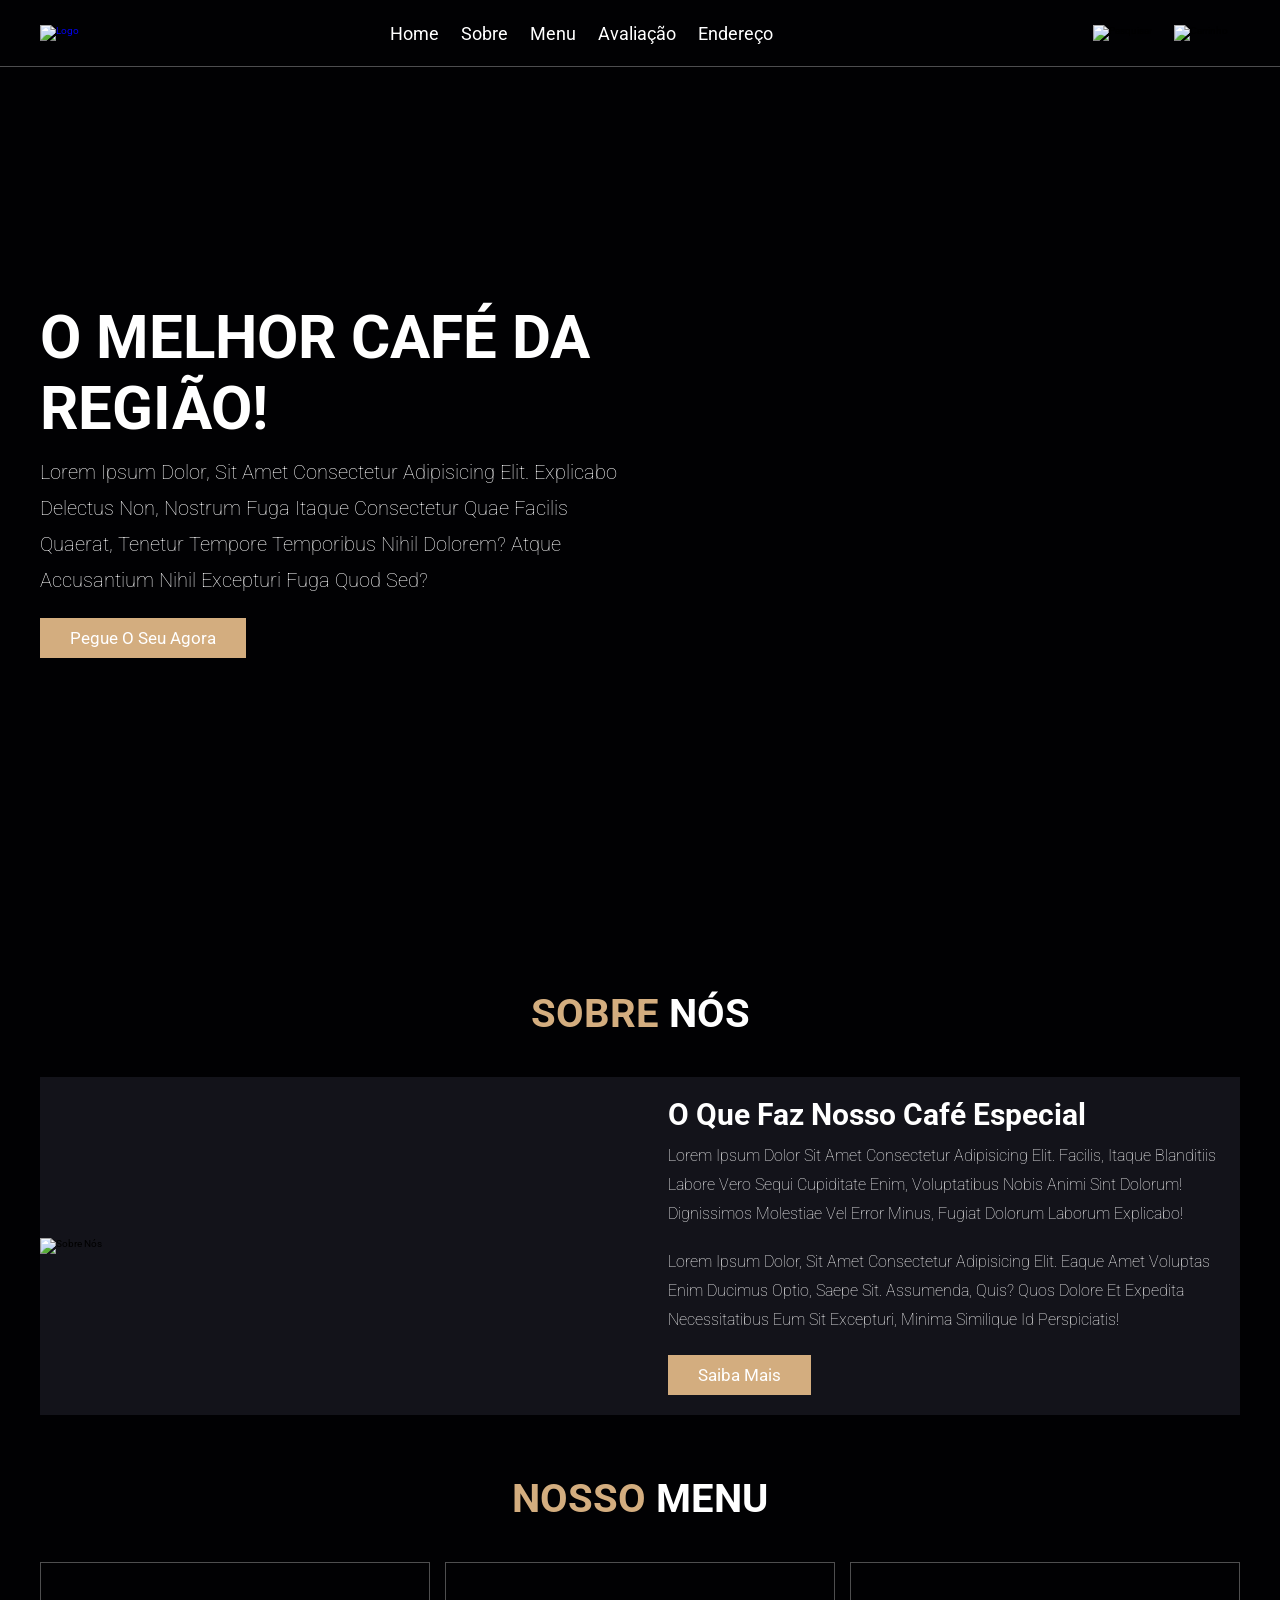
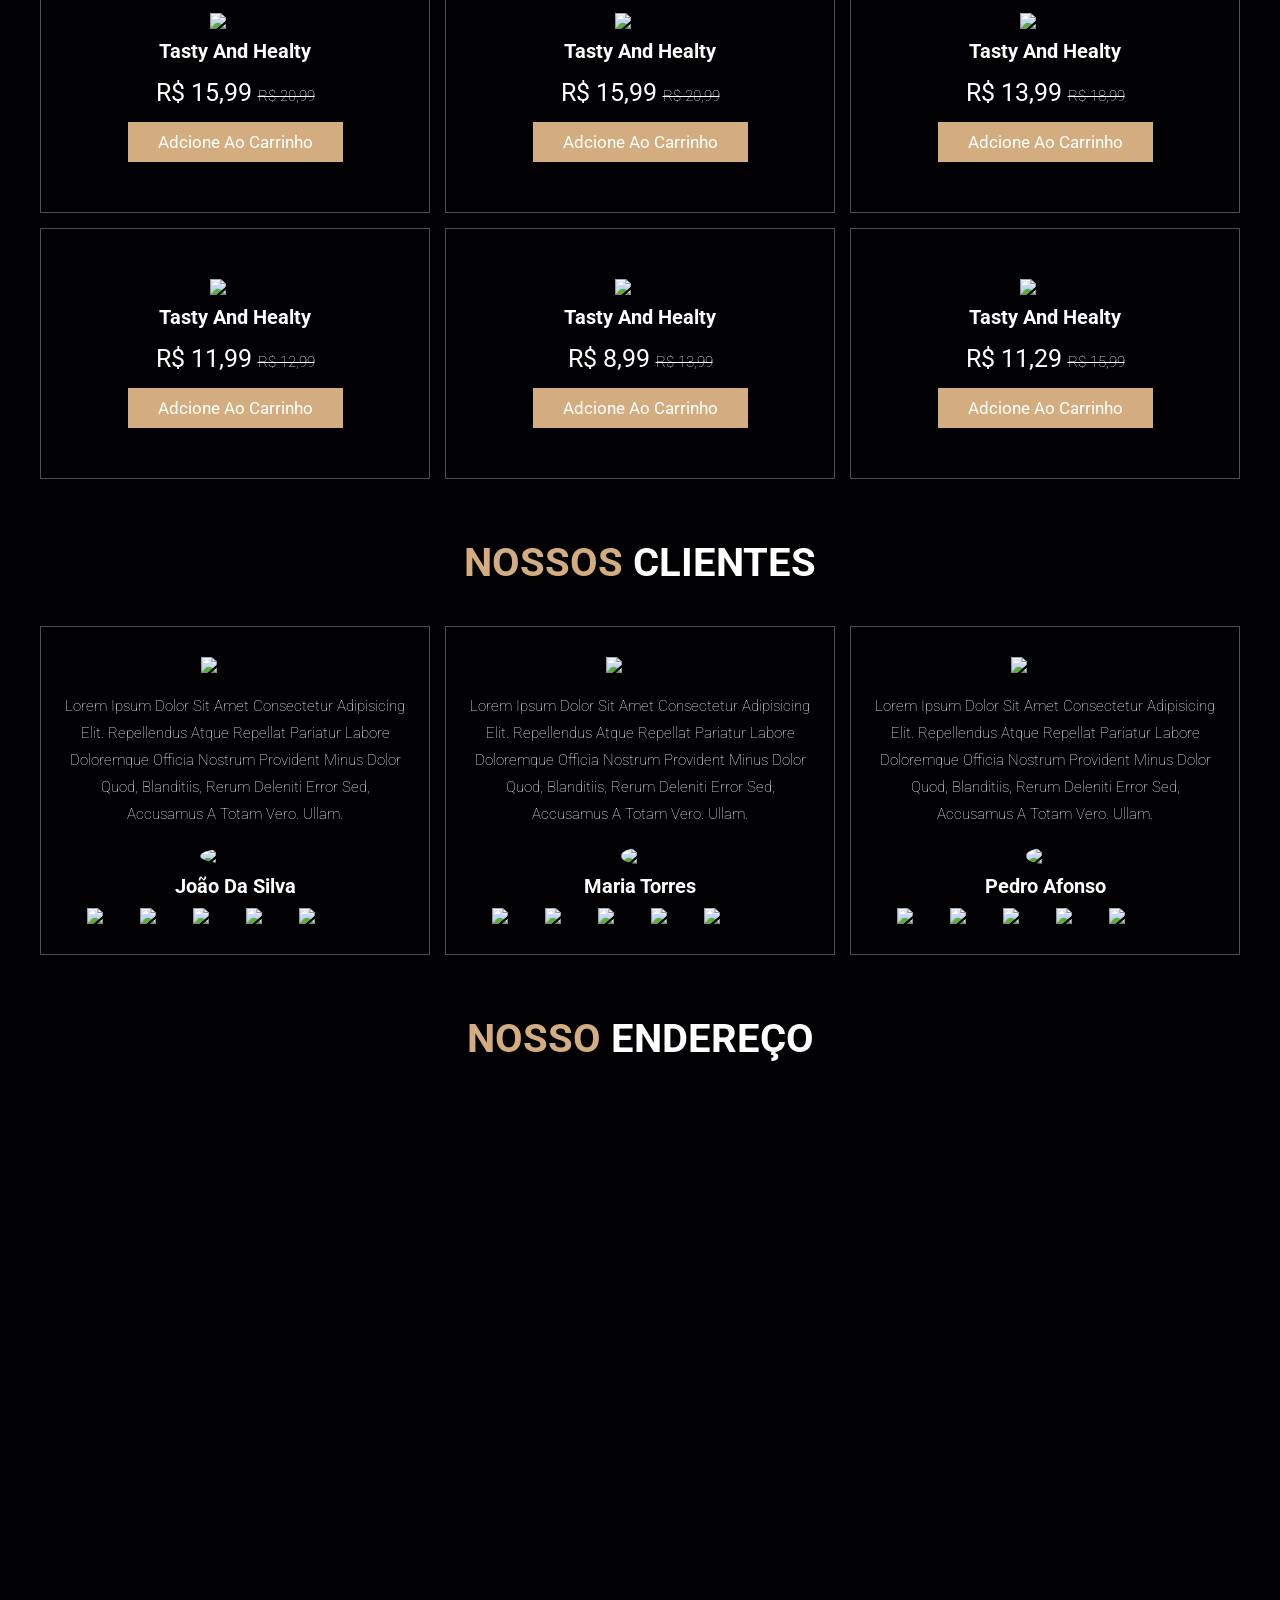
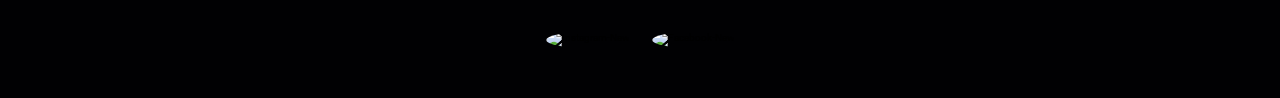
==== Coffe-page/index.html @ 931b0661 "Enhance navbar with menu toggle and icons Updated navbar and added menu toggle button with accessibi" ====
<!DOCTYPE html>
<html lang="pt-br">

<head>
    <meta charset="UTF-8">
    <meta name="viewport" content="width=device-width, initial-scale=1.0">
    <link rel="stylesheet" href="style.css">
    <link rel="preconnect" href="https://fonts.googleapis.com">
    <link rel="preconnect" href="https://fonts.gstatic.com" crossorigin>
    <link href="https://fonts.googleapis.com/css2?family=Roboto:ital,wght@0,100..900;1,100..900&display=swap"
        rel="stylesheet">
    <title>Coffe</title>
</head>

<body>
    <header class="header">
        <section>
            <a href="#" class="logo">
                <img src="https://i.ibb.co/yp84LgK/logo.png" alt="logo" border="0">
            </a>


           <nav class="navbar" id="navbar">
                <a href="#Home">Home</a>
                <a href="#about">Sobre</a>
                <a href="#menu">Menu</a>
                <a href="#review">Avaliação</a>
                <a href="#address">Endereço</a>
            </nav>

    <div class="icons">
            <img width="30" height="30"
        src="https://img.icons8.com/ios-filled/50/ffffff/search--v1.png"
        alt="Pesquisar">

            <img width="30" height="30"
        src="https://img.icons8.com/ios-glyphs/30/ffffff/shopping-cart--v1.png"
        alt="Carrinho">

        <button class="menu-toggle" id="menu-toggle"
        aria-label="Abrir menu"
        aria-expanded="false"
        aria-controls="navbar">
            <span></span>
            <span></span>
            <span></span>
        </button>
    </div>
        </section>
    </header>

    <div class="home-container">
        <section id="#home">
            <div class="content">
                <h3>O MELHOR CAFÉ DA REGIÃO!</h3>
                <P>Lorem ipsum dolor, sit amet consectetur adipisicing elit. Explicabo delectus non, nostrum fuga itaque
                    consectetur quae facilis quaerat, tenetur tempore temporibus nihil dolorem? Atque accusantium nihil
                    excepturi fuga quod sed?</P>
                <a href="#" class="btn">Pegue o seu Agora</a>
            </div>
        </section>
    </div>

    <section class="about" id="about">
        <h2 class="title">Sobre <span>Nós</span></h2>
        <div class="row">
            <div class="container-image">
                <img src="https://i.ibb.co/GRpcL8v/about-img.jpg" alt="Sobre Nós">
            </div>
            <div class="content">
                <h3>O Que Faz Nosso Café Especial</h3>
                <p>Lorem ipsum dolor sit amet consectetur adipisicing elit. Facilis, itaque blanditiis labore vero sequi
                    cupiditate enim, voluptatibus nobis animi sint dolorum! Dignissimos molestiae vel error minus,
                    fugiat dolorum laborum explicabo!</p>
                <p>Lorem ipsum dolor, sit amet consectetur adipisicing elit. Eaque amet voluptas enim ducimus optio,
                    saepe sit. Assumenda, quis? Quos dolore et expedita necessitatibus eum sit excepturi, minima
                    similique id perspiciatis!</p>
                <a href="#" class="btn">Saiba Mais</a>
            </div>
        </div>
    </section>

    <section class="menu" id="menu">
        <h2 class="title">Nosso <span>Menu</span></h2>

        <div class="box-container">
            <div class="box">
                <img src="https://i.ibb.co/XkGk0YY/menu-1.png" alt="menu-1">
                <h3>Tasty and Healty</h3>
                <div class="price"> R$ 15,99 <span> R$ 20,99</span></div>
                <a href="#" class="btn">Adcione ao carrinho</a>
            </div>
            <div class="box">
                <img src="https://i.ibb.co/4PvZRWh/menu-2.png" alt="menu-2">
                <h3>Tasty and Healty</h3>
                <div class="price"> R$ 15,99 <span> R$ 20,99</span></div>
                <a href="#" class="btn">Adcione ao carrinho</a>
            </div>
            <div class="box">
                <img src="https://i.ibb.co/T1KGT8s/menu-3.png" alt="menu-3">
                <h3>Tasty and Healty</h3>
                <div class="price"> R$ 13,99 <span> R$ 18,99</span></div>
                <a href="#" class="btn">Adcione ao carrinho</a>
            </div>
            <div class="box">
                <img src="https://i.ibb.co/bP461r8/menu-4.png" alt="menu-4">
                <h3>Tasty and Healty</h3>
                <div class="price"> R$ 11,99 <span> R$ 12,99</span></div>
                <a href="#" class="btn">Adcione ao carrinho</a>
            </div>
            <div class="box">
                <img src="https://i.ibb.co/6NxVCdw/menu-5.png" alt="menu-5">
                <h3>Tasty and Healty</h3>
                <div class="price"> R$ 8,99 <span> R$ 13,99</span></div>
                <a href="#" class="btn">Adcione ao carrinho</a>
            </div>
            <div class="box">
                <img src="https://i.ibb.co/tb0H4tV/menu-6.png" alt="menu-6">
                <h3>Tasty and Healty</h3>
                <div class="price"> R$ 11,29 <span> R$ 15,99</span></div>
                <a href="#" class="btn">Adcione ao carrinho</a>
            </div>
        </div>
    </section>

    <section class="review" id="review">
        <h2 class="title">Nossos <span>Clientes</span></h2>

        <div class="box-container">
            <div class="box">
                <img src="https://i.ibb.co/8dT8L8V/quote-img.png" alt="Comentário">
                <p>Lorem ipsum dolor sit amet consectetur adipisicing elit. Repellendus atque repellat pariatur labore
                    doloremque officia nostrum provident minus dolor quod, blanditiis, rerum deleniti error sed,
                    accusamus a totam vero. Ullam.</p>
                <img src="https://i.ibb.co/c23H6vN/pic-1.png" alt="foto-cliente" class="user">
                <h3>João Da Silva</h3>
                <div class="stars">
                    <img width="30" height="30" src="https://img.icons8.com/ios-filled/30/ffffff/star--v1.png"
                        alt="star--v1" />
                    <img width="30" height="30" src="https://img.icons8.com/ios-filled/30/ffffff/star--v1.png"
                        alt="star--v1" />
                    <img width="30" height="30" src="https://img.icons8.com/ios-filled/30/ffffff/star--v1.png"
                        alt="star--v1" />
                    <img width="30" height="30" src="https://img.icons8.com/ios-filled/30/ffffff/star--v1.png"
                        alt="star--v1" />
                    <img width="30" height="30"
                        src="https://img.icons8.com/forma-light-filled/30/ffffff/star-half-empty.png"
                        alt="star-half-empty" />
                </div>
            </div>
             <div class="box">
                <img src="https://i.ibb.co/8dT8L8V/quote-img.png" alt="Comentário">
                <p>Lorem ipsum dolor sit amet consectetur adipisicing elit. Repellendus atque repellat pariatur labore
                    doloremque officia nostrum provident minus dolor quod, blanditiis, rerum deleniti error sed,
                    accusamus a totam vero. Ullam.</p>
                <img src="https://i.ibb.co/4JLPK4b/pic-2.png" alt="pic-2" class="user">
                <h3>Maria Torres</h3>
                <div class="stars">
                    <img width="30" height="30" src="https://img.icons8.com/ios-filled/30/ffffff/star--v1.png"
                        alt="star--v1" />
                    <img width="30" height="30" src="https://img.icons8.com/ios-filled/30/ffffff/star--v1.png"
                        alt="star--v1" />
                    <img width="30" height="30" src="https://img.icons8.com/ios-filled/30/ffffff/star--v1.png"
                        alt="star--v1" />
                    <img width="30" height="30" src="https://img.icons8.com/ios-filled/30/ffffff/star--v1.png"
                        alt="star--v1" />
                    <img width="30" height="30"
                        src="https://img.icons8.com/forma-light-filled/30/ffffff/star-half-empty.png"
                        alt="star-half-empty" />
                </div>
            </div>
             <div class="box">
                <img src="https://i.ibb.co/8dT8L8V/quote-img.png" alt="Comentário">
                <p>Lorem ipsum dolor sit amet consectetur adipisicing elit. Repellendus atque repellat pariatur labore
                    doloremque officia nostrum provident minus dolor quod, blanditiis, rerum deleniti error sed,
                    accusamus a totam vero. Ullam.</p>
                <img src="https://i.ibb.co/3s9j3Y7/pic-3.png" alt="pic-3" class="user">
                <h3>Pedro Afonso</h3>
                <div class="stars">
                    <img width="30" height="30" src="https://img.icons8.com/ios-filled/30/ffffff/star--v1.png"
                        alt="star--v1" />
                    <img width="30" height="30" src="https://img.icons8.com/ios-filled/30/ffffff/star--v1.png"
                        alt="star--v1" />
                    <img width="30" height="30" src="https://img.icons8.com/ios-filled/30/ffffff/star--v1.png"
                        alt="star--v1" />
                    <img width="30" height="30" src="https://img.icons8.com/ios-filled/30/ffffff/star--v1.png"
                        alt="star--v1" />
                    <img width="30" height="30"
                        src="https://img.icons8.com/forma-light-filled/30/ffffff/star-half-empty.png"
                        alt="star-half-empty" />
                </div>
            </div>
        </div>
    </section>

    <section class="address" id="address">
        <h2 class="title">Nosso <span>Endereço</span></h2>
        <iframe src="https://www.google.com/maps/embed?pb=!1m18!1m12!1m3!1d3655.453807384483!2d-46.70395880321048!3d-23.62391379999998!2m3!1f0!2f0!3f0!3m2!1i1024!2i768!4f13.1!3m3!1m2!1s0x94ce517fa7ac954f%3A0x242e32d23f34db2e!2sWe%20Coffee%20MorumbiShopping!5e0!3m2!1spt-BR!2sbr!4v1794450811661!5m2!1spt-BR!2sbr" width="600" height="450" style="border:0;" allowfullscreen="" loading="lazy" referrerpolicy="strict-origin-when-cross-origin"></iframe>
    </section>

    <section class="footer">
        <div class="share">
            <img width="30" height="30" src="https://img.icons8.com/ios-glyphs/30/ffffff/instagram-new.png" alt="instagram-new"/>
            <img width="30" height="30" src="https://img.icons8.com/ios-glyphs/30/ffffff/facebook-new.png" alt="facebook-new"/>
        </div>
    </section>
</body>

</html>
---- Coffe-page/style.css ----
:root {
    --main-color: #d3ad7f;
    --black: #13131a;
    --bg: #010103;
    --border: 0.1rem solid rgba(255,255,255,0.3);
    font-size:10px;
}


* {
    margin: 0;
    padding: 0;
    outline: none;
    border: none;
    text-decoration: none;
    text-transform: capitalize;
    transition: .2s linear;
    font-family: "Roboto", sans-serif;
}

body {
    background-color: var(--bg);
}

section {
    padding: 3rem 2rem;
    margin: 0 auto;
    max-width: 1200px;
}

header {
    position: fixed;
    top: 0;
    left: 0;
    right: 0;
    z-index: 99;
    border-bottom:var(--border);
}

.header section {
    display: flex;
    align-items: center;
    justify-content: space-between;
    padding-top: 1.5rem;
    padding-bottom: 1.5rem;
    background-color: var(--bg);
}

.navbar a  {
    margin: 0 1rem;
    font-size: 1.8rem;
    color: white;
}

.navbar a:hover {
    color: var(--main-color);
    border-bottom: 0.1rem solid var(--main-color);
    padding-bottom: 0.5rem;
    font-size: 2rem;
}

.icons img {
    margin: 1rem;
    cursor: pointer;
}

.icons img:hover {
    width: 40px;
    height: 40px;
}

.btn {
    background: var(--main-color);
    color: white;
    padding: 1rem 3rem;
    display: inline-block;
    font-size: 1.7rem;
    cursor: pointer;
    margin-top: 1rem;
}

.btn:hover {
    letter-spacing: 0.1rem;
}

.home-container {
    background: url(https://i.ibb.co/KX8pvpC/home-img.jpg);
    background-position: center;
    background-size: cover;
}

.home-container section {
    display: flex;
    align-items: center;
    min-height: 100vh;
}

.content {
    max-width: 60rem;
}

.content h3 {
    color: white;
    font-size: 6rem;
}

.content p {
    color: white;
    font-size: 2rem;
    font-weight: 100;
    line-height: 1.8;
    padding: 1rem 0;
}

.title {
    font-size: 4rem;
    color: var(--main-color);
    text-align: center;
    text-transform: uppercase;
    margin-bottom: 4rem;
}

.title span {
    color: white;
    text-transform: uppercase;
}

.about .row {
    display: flex;
    align-items: center;
    background-color: var(--black);
    gap: 1.5rem;
}

.about .row .content {
    padding: 2rem;
}

.about .row .content h3 {
    font-size: 3rem;
    color: white;
}

.about .row .content p {
    font-size: 1.6rem;
    color: white;
    padding: 1rem 0;
    line-height: 1.8;
}

.box-container {
    display: grid;
    grid-template-columns: repeat(auto-fit, minmax(30rem, 1fr ));
    gap: 1.5rem;
}

.menu .box-container .box {
    text-align: center;
    border: var(--border);
    padding: 5rem;
    cursor: pointer;
}

.menu .box-container .box img {
    height: 10rem;
}

.menu .box-container .box h3 {
    color: white;
    font-size: 2rem;
    padding: 1rem 0;
} 

.menu .box-container .box .price {
    color: white;
    font-size: 2.5rem;
    padding: 0.5rem 0;
} 

.menu .box-container .box span {
    font-size: 1.5rem;
    text-decoration: line-through;
    font-weight: lighter;
} 

.menu .box-container .box:hover{
    background-color: white;
}

.menu .box-container .box:hover>*{
    color: var(--black);
}

.review .box-container .box{
    border: var(--border);
    text-align: center;
    padding: 3rem 2rem;
}

.review .box-container .box h3 {
    color: white;
    font-size: 2rem;
    margin: 1rem 0
}


.review .box-container .box p {
    font-size: 1.5rem;
    color: white;
    padding: 2rem 0;
    line-height: 1.8;
    font-weight: lighter;
}

.review .box-container .box .user {
    height: 7rem;
    width: 7rem;
    border-radius: 50%;
}

.address {
    display: flex;
    align-items: center;
    flex-direction: column;
}

.footer {
    text-align: center;
}

.footer .share {
    padding: 1rem 0;
}

.footer .share img {
    margin: 0.3;
    cursor: pointer;
    border-radius: 50%;
    padding: 1rem;
}

.footer .share img:hover {
    background-color: var(--main-color);
}



/* RESPONSIVIDADE - SEÇÃO SOBRE NÓS */

.about .row {
    display: flex;
    align-items: center;
    flex-wrap: wrap;
}

.about .row .container-image {
    flex: 1 1 40rem;
    min-width: 0;
}

.about .row .container-image img {
    width: 100%;
    display: block;
    object-fit: cover;
}

.about .row .content {
    flex: 1 1 40rem;
    min-width: 0;
    padding: 2rem;
    box-sizing: border-box;
}

.about .row .content h3 {
    overflow-wrap: break-word;
}

.about .row .content p {
    overflow-wrap: break-word;
}

@media (max-width: 768px) {
    .about .row {
        flex-direction: column;
        align-items: stretch;
    }

    .about .row .container-image,
    .about .row .content {
        width: 100%;
        flex: 1 1 auto;
    }

    .about .row .content {
        padding: 2rem;
    }

    .about .row .content h3 {
        font-size: 2.5rem;
    }

    .about .row .content p {
        font-size: 1.6rem;
    }

    .about .row .btn {
        display: inline-block;
        max-width: 100%;
        box-sizing: border-box;
    }
}
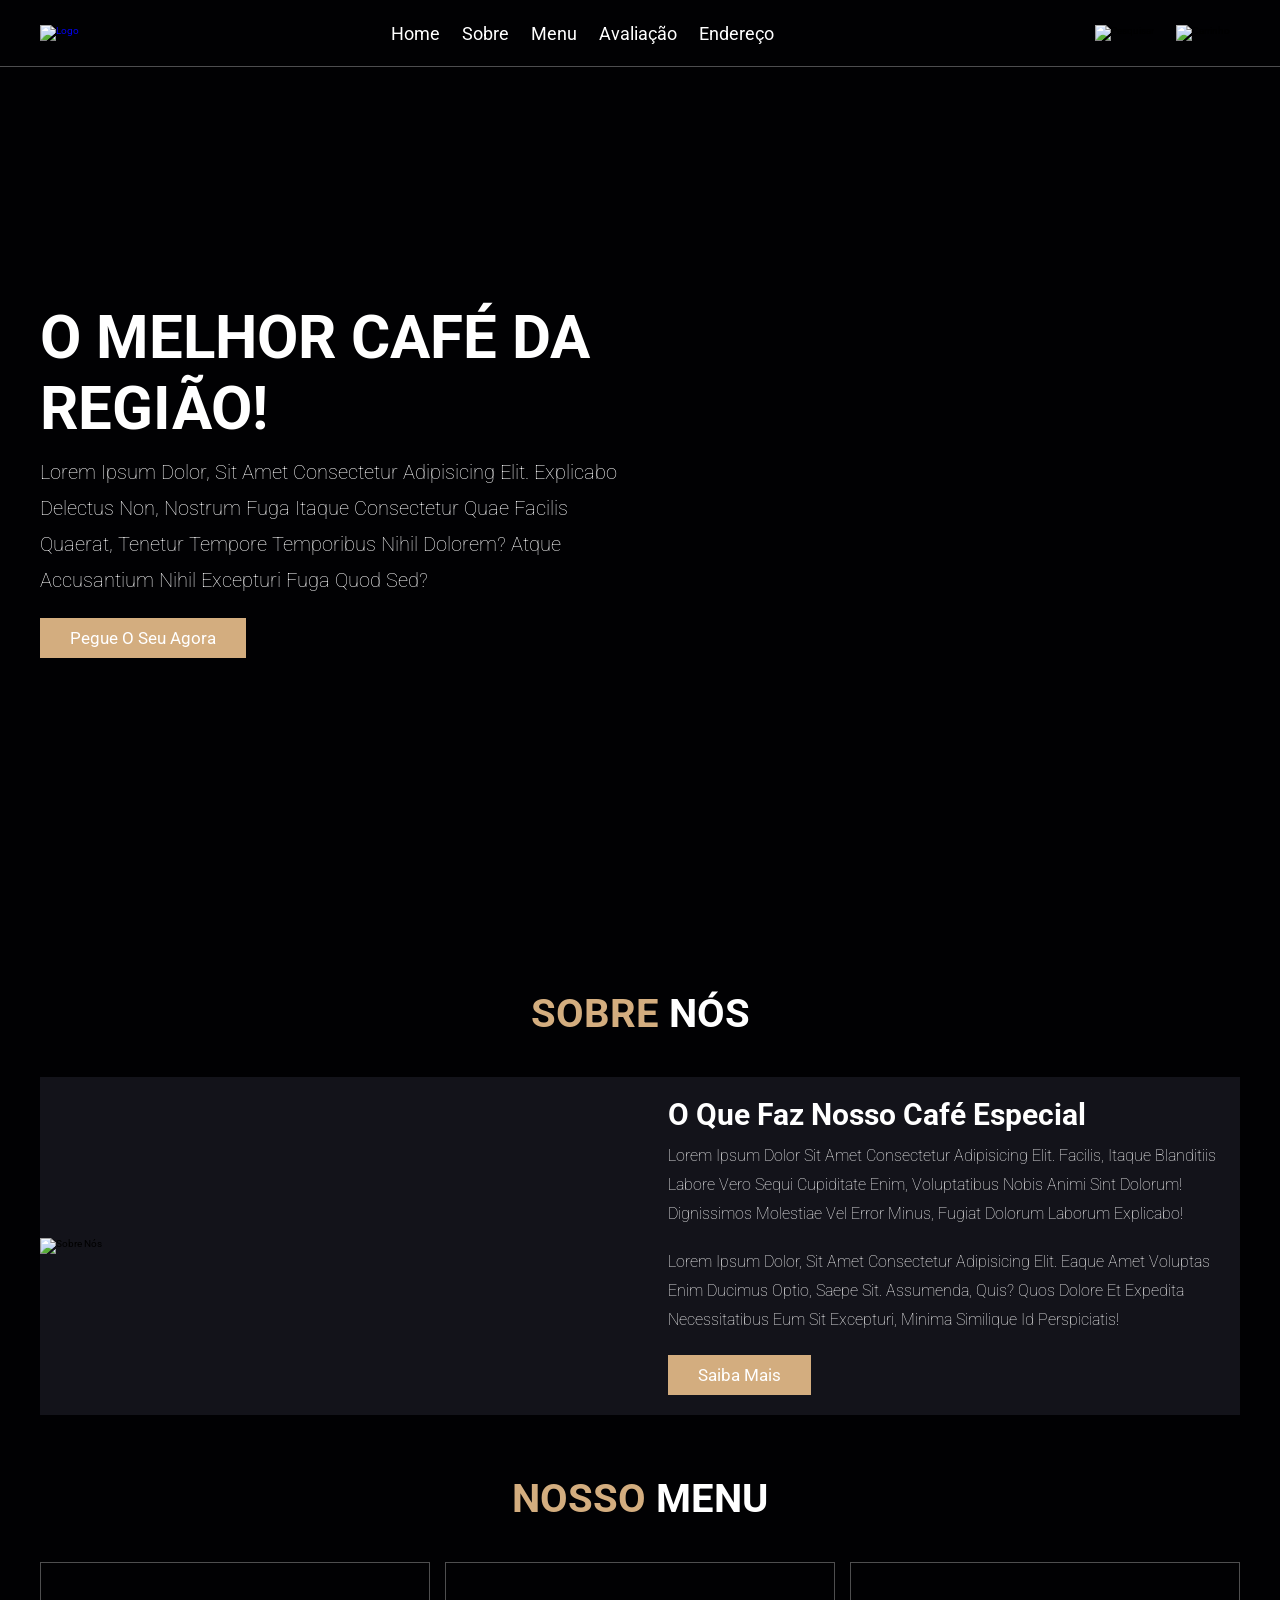
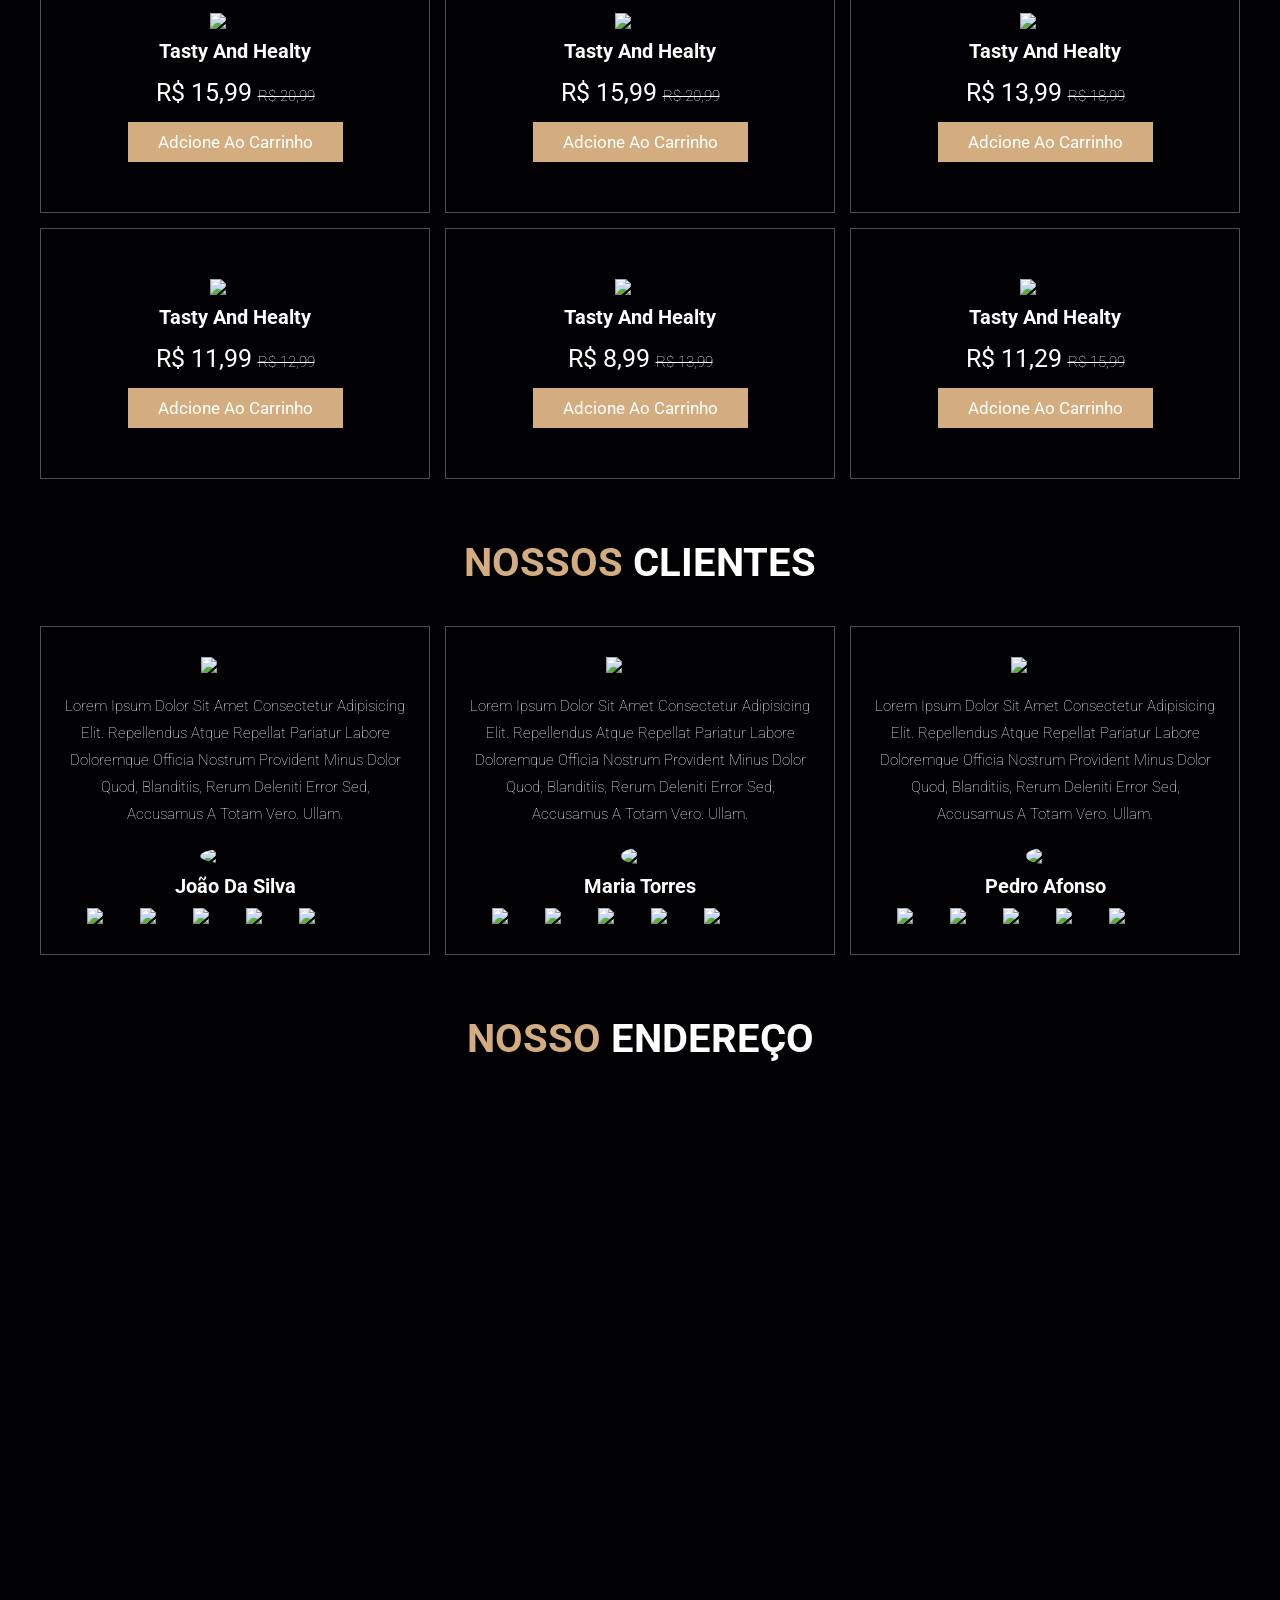
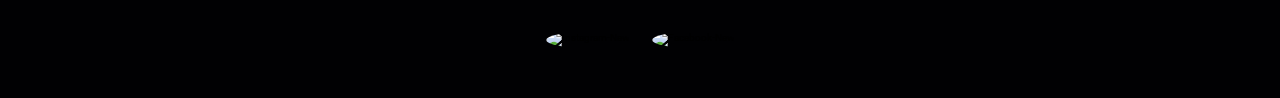
==== commit f3fe668e: "Implement menu toggle on button click Added JavaScript for menu toggle functionality." ====
--- a/Coffe-page/index.html
+++ b/Coffe-page/index.html
@@ -204,6 +204,22 @@
             <img width="30" height="30" src="https://img.icons8.com/ios-glyphs/30/ffffff/facebook-new.png" alt="facebook-new"/>
         </div>
     </section>
+    <script>
+    const botao = document.querySelector('#menu-toggle');
+    const menu = document.querySelector('.navbar');
+
+    botao.addEventListener('click', () => {
+        menu.classList.toggle('active');
+    });
+
+    document.querySelectorAll('.navbar a').forEach(link => {
+        link.addEventListener('click', () => {
+            menu.classList.remove('active');
+        });
+    });
+</script>
+
+    
 </body>
 
 </html>
--- a/Coffe-page/style.css
+++ b/Coffe-page/style.css
@@ -191,6 +191,10 @@
     color: var(--black);
 }
 
+.menu-toggle {
+    display: none;
+}
+    
 .review .box-container .box{
     border: var(--border);
     text-align: center;
@@ -308,5 +312,37 @@
         max-width: 100%;
         box-sizing: border-box;
     }
-}
-
+
+/* Somente telas pequenas */
+@media (max-width: 768px) {
+
+    .menu-toggle {
+        display: block;
+        background: none;
+        color: white;
+        font-size: 3rem;
+        cursor: pointer;
+    }
+
+    .navbar {
+        display: none;
+    }
+
+    .navbar.active {
+        display: flex;
+        flex-direction: column;
+        position: absolute;
+        top: 100%;
+        left: 0;
+        right: 0;
+        background: var(--black);
+        padding: 1rem;
+    }
+
+    .navbar a {
+        padding: 1.5rem;
+    }
+}
+
+
+
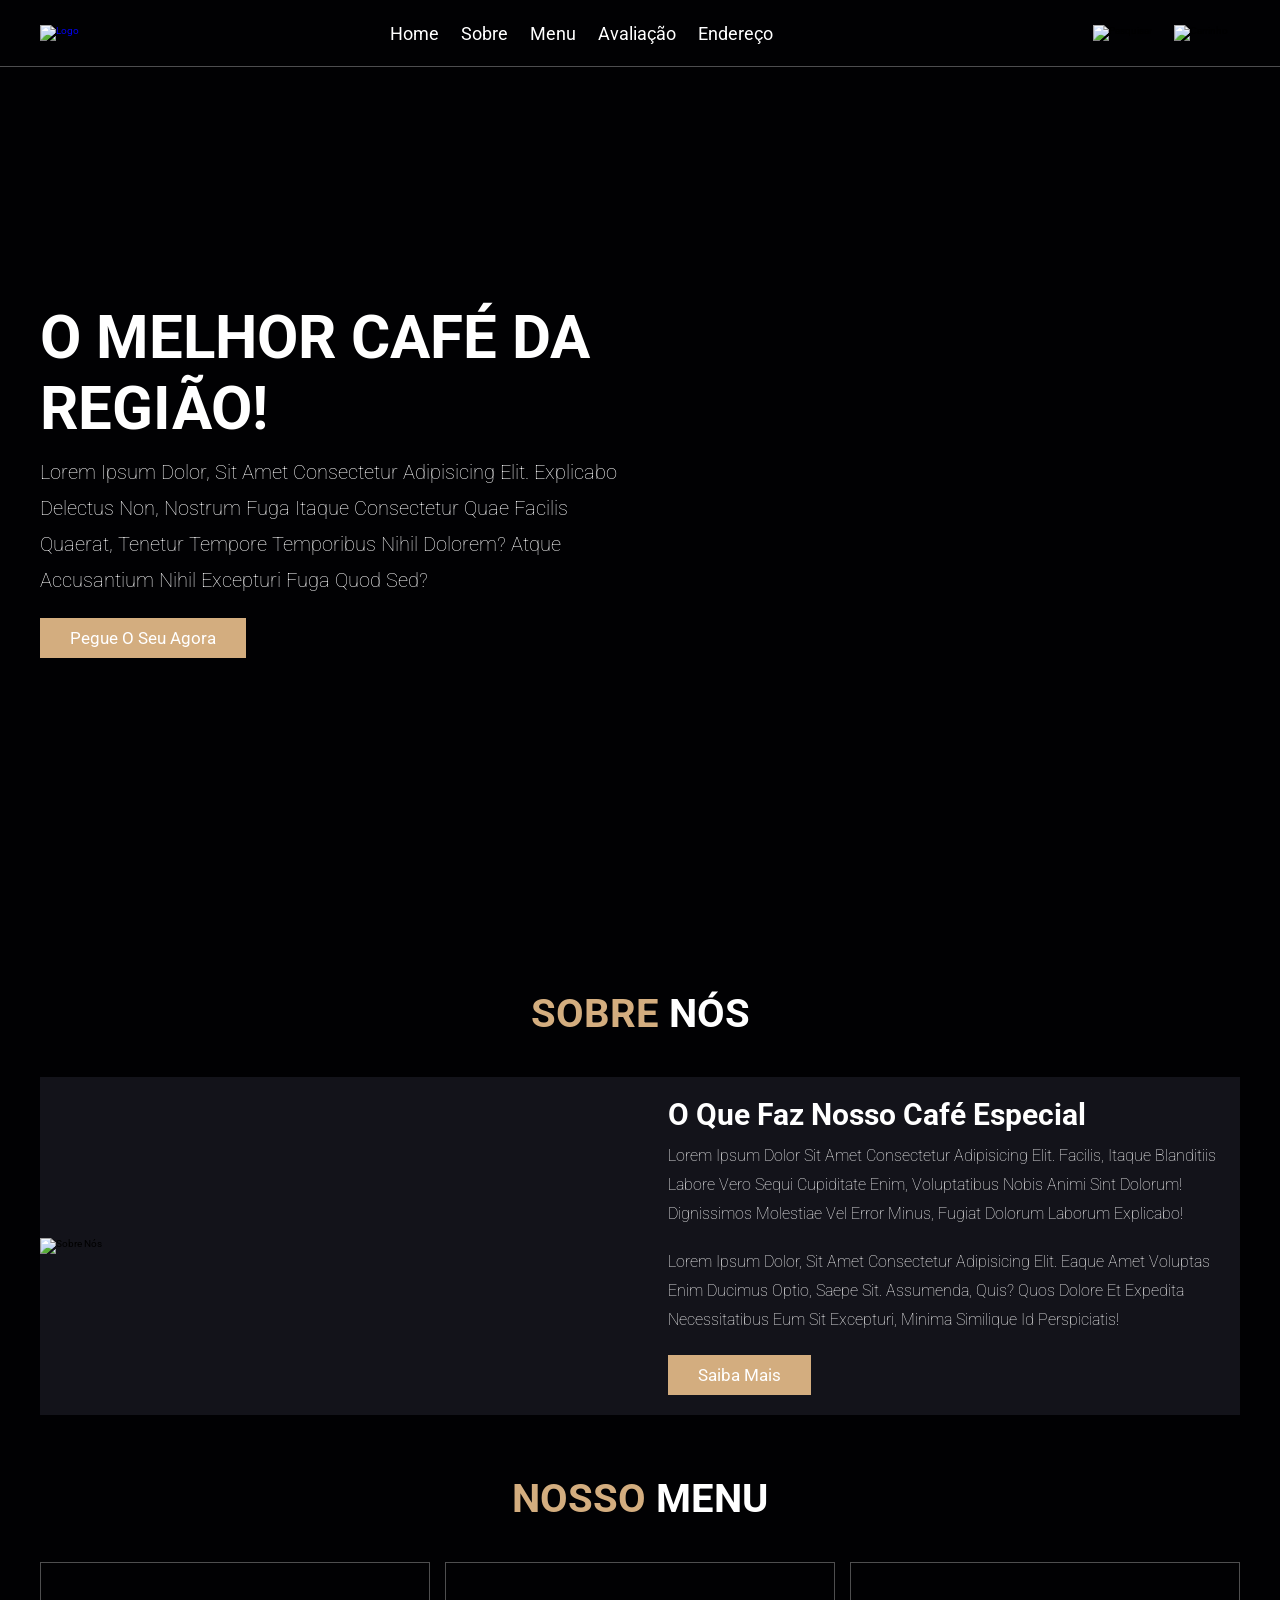
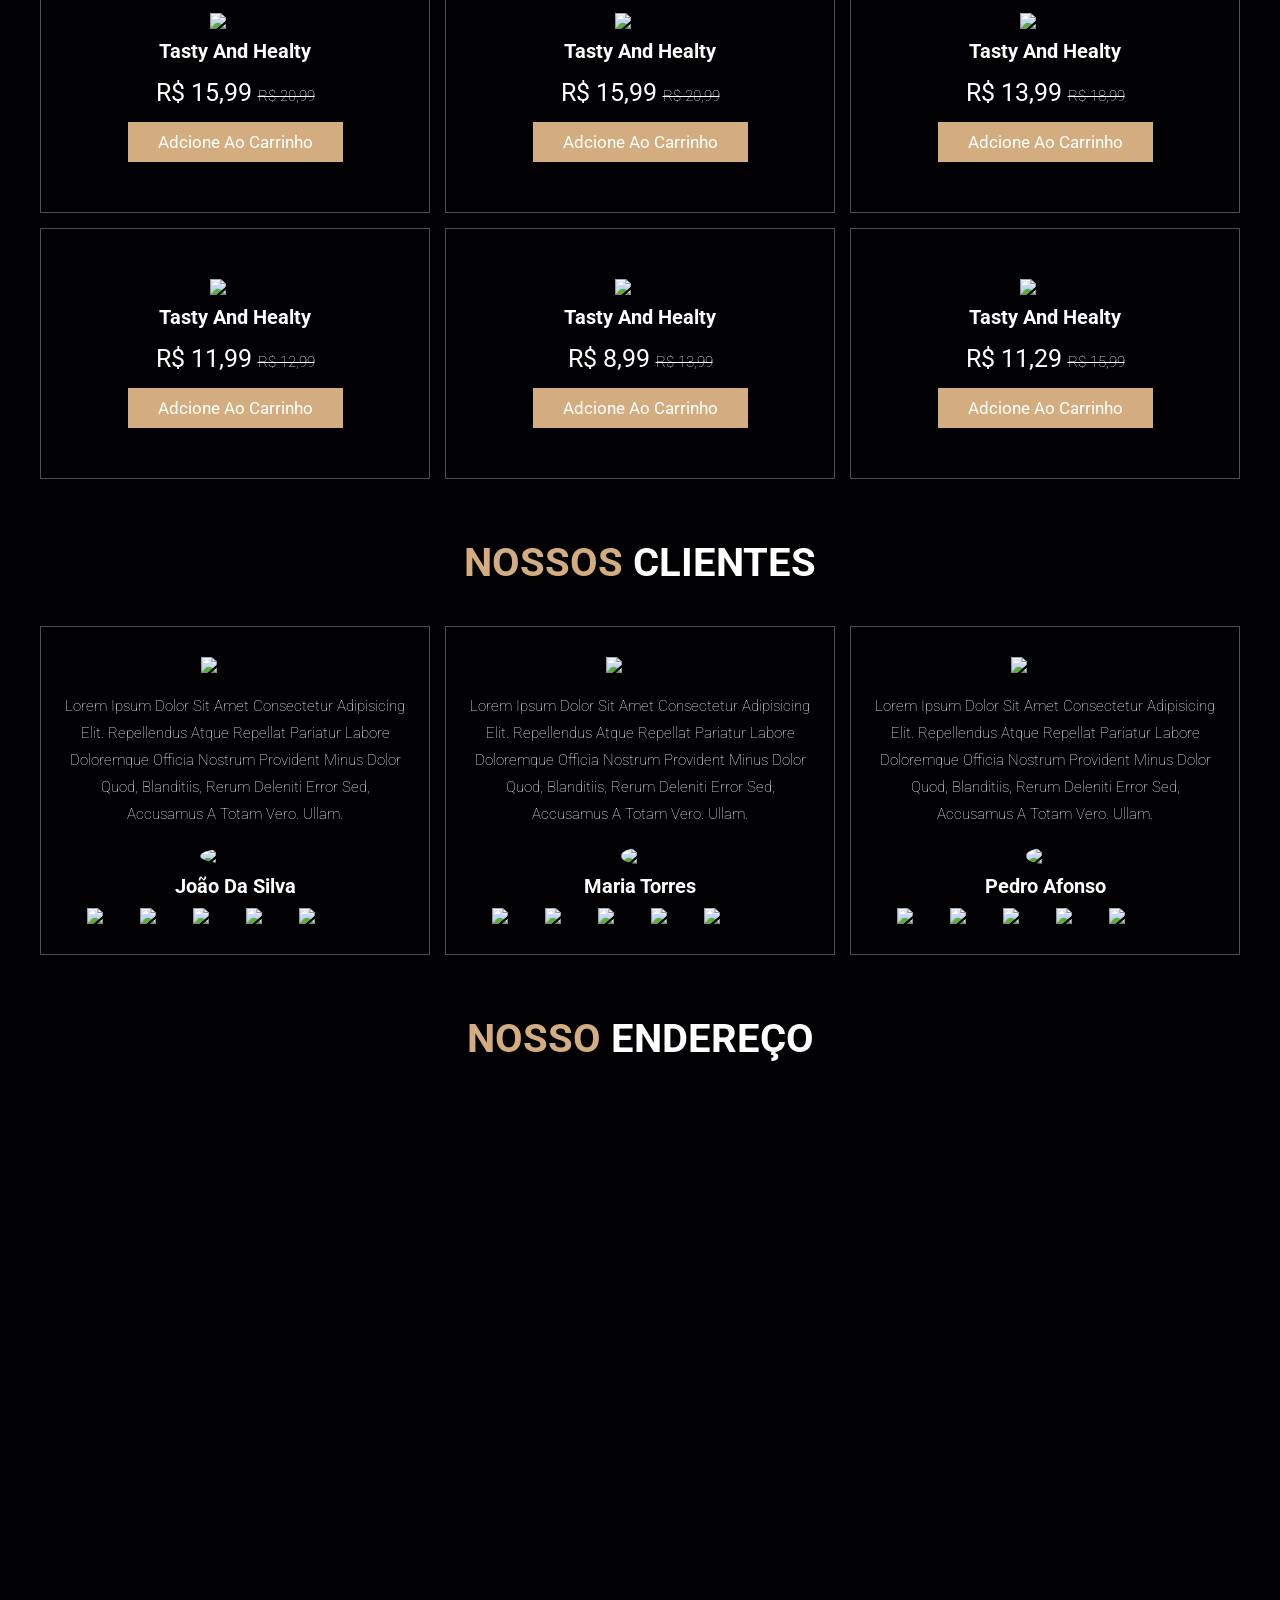
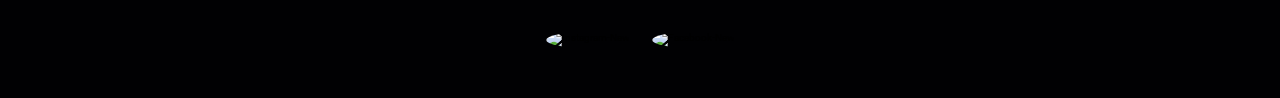
==== commit 12447e1d: "Update index.html" ====
--- a/Coffe-page/index.html
+++ b/Coffe-page/index.html
@@ -205,17 +205,11 @@
         </div>
     </section>
     <script>
-    const botao = document.querySelector('#menu-toggle');
-    const menu = document.querySelector('.navbar');
-
-    botao.addEventListener('click', () => {
-        menu.classList.toggle('active');
-    });
-
-    document.querySelectorAll('.navbar a').forEach(link => {
-        link.addEventListener('click', () => {
-            menu.classList.remove('active');
-        });
+    const botao = document.getElementById('menu-toggle');
+    const navbar = document.getElementById('navbar');
+
+    botao.addEventListener('click', function () {
+        navbar.classList.toggle('active');
     });
 </script>
 
--- a/Coffe-page/style.css
+++ b/Coffe-page/style.css
@@ -191,9 +191,6 @@
     color: var(--black);
 }
 
-.menu-toggle {
-    display: none;
-}
     
 .review .box-container .box{
     border: var(--border);
@@ -313,36 +310,46 @@
         box-sizing: border-box;
     }
 
-/* Somente telas pequenas */
+.menu-toggle {
+    display: none;
+}
+
 @media (max-width: 768px) {
 
     .menu-toggle {
         display: block;
-        background: none;
+        background: transparent;
         color: white;
         font-size: 3rem;
         cursor: pointer;
-    }
-
-    .navbar {
+        margin: 1rem;
+    }
+
+    .header section {
+        position: relative;
+    }
+
+    .header .navbar {
         display: none;
-    }
-
-    .navbar.active {
-        display: flex;
-        flex-direction: column;
         position: absolute;
         top: 100%;
         left: 0;
         right: 0;
+        width: 100%;
         background: var(--black);
-        padding: 1rem;
-    }
-
-    .navbar a {
-        padding: 1.5rem;
-    }
-}
-
-
-
+        flex-direction: column;
+        z-index: 999;
+    }
+
+    .header .navbar.active {
+        display: flex;
+    }
+
+    .header .navbar a {
+        padding: 1.5rem 2rem;
+        width: auto;
+    }
+}
+
+
+
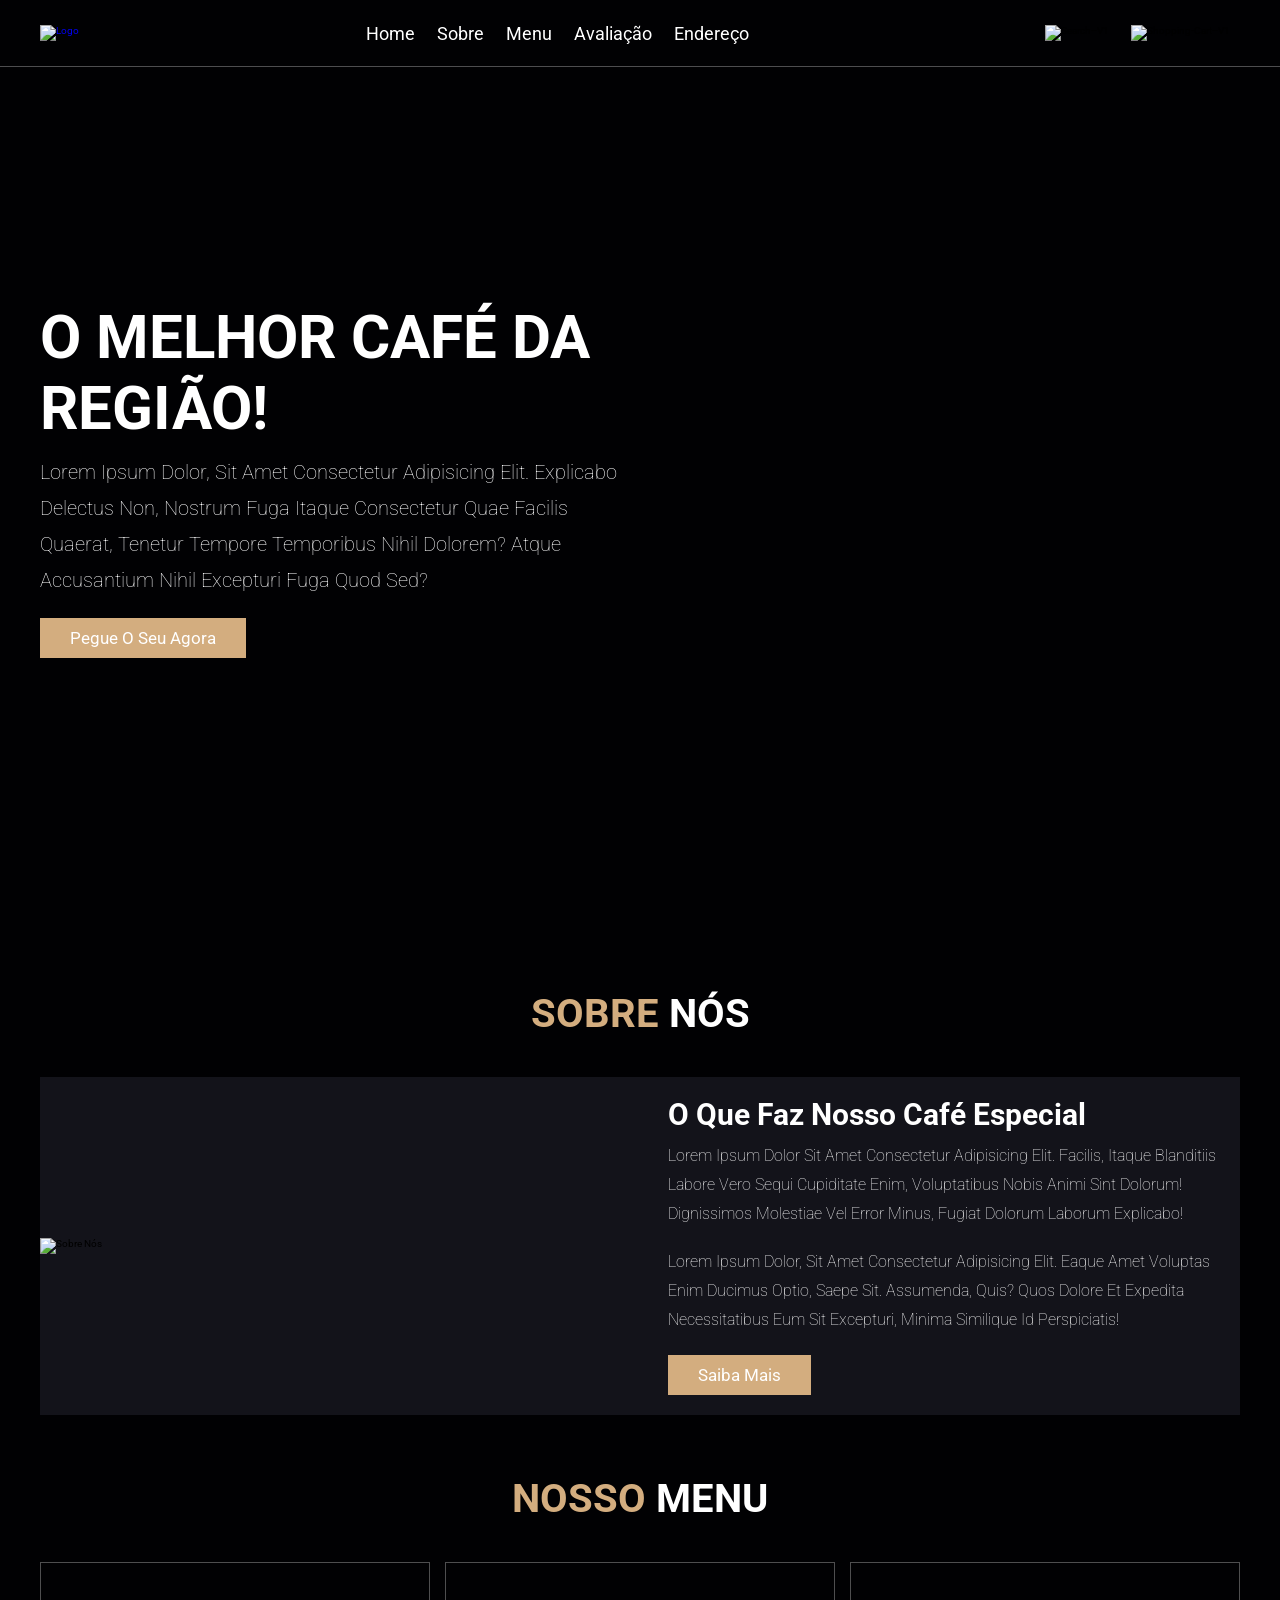
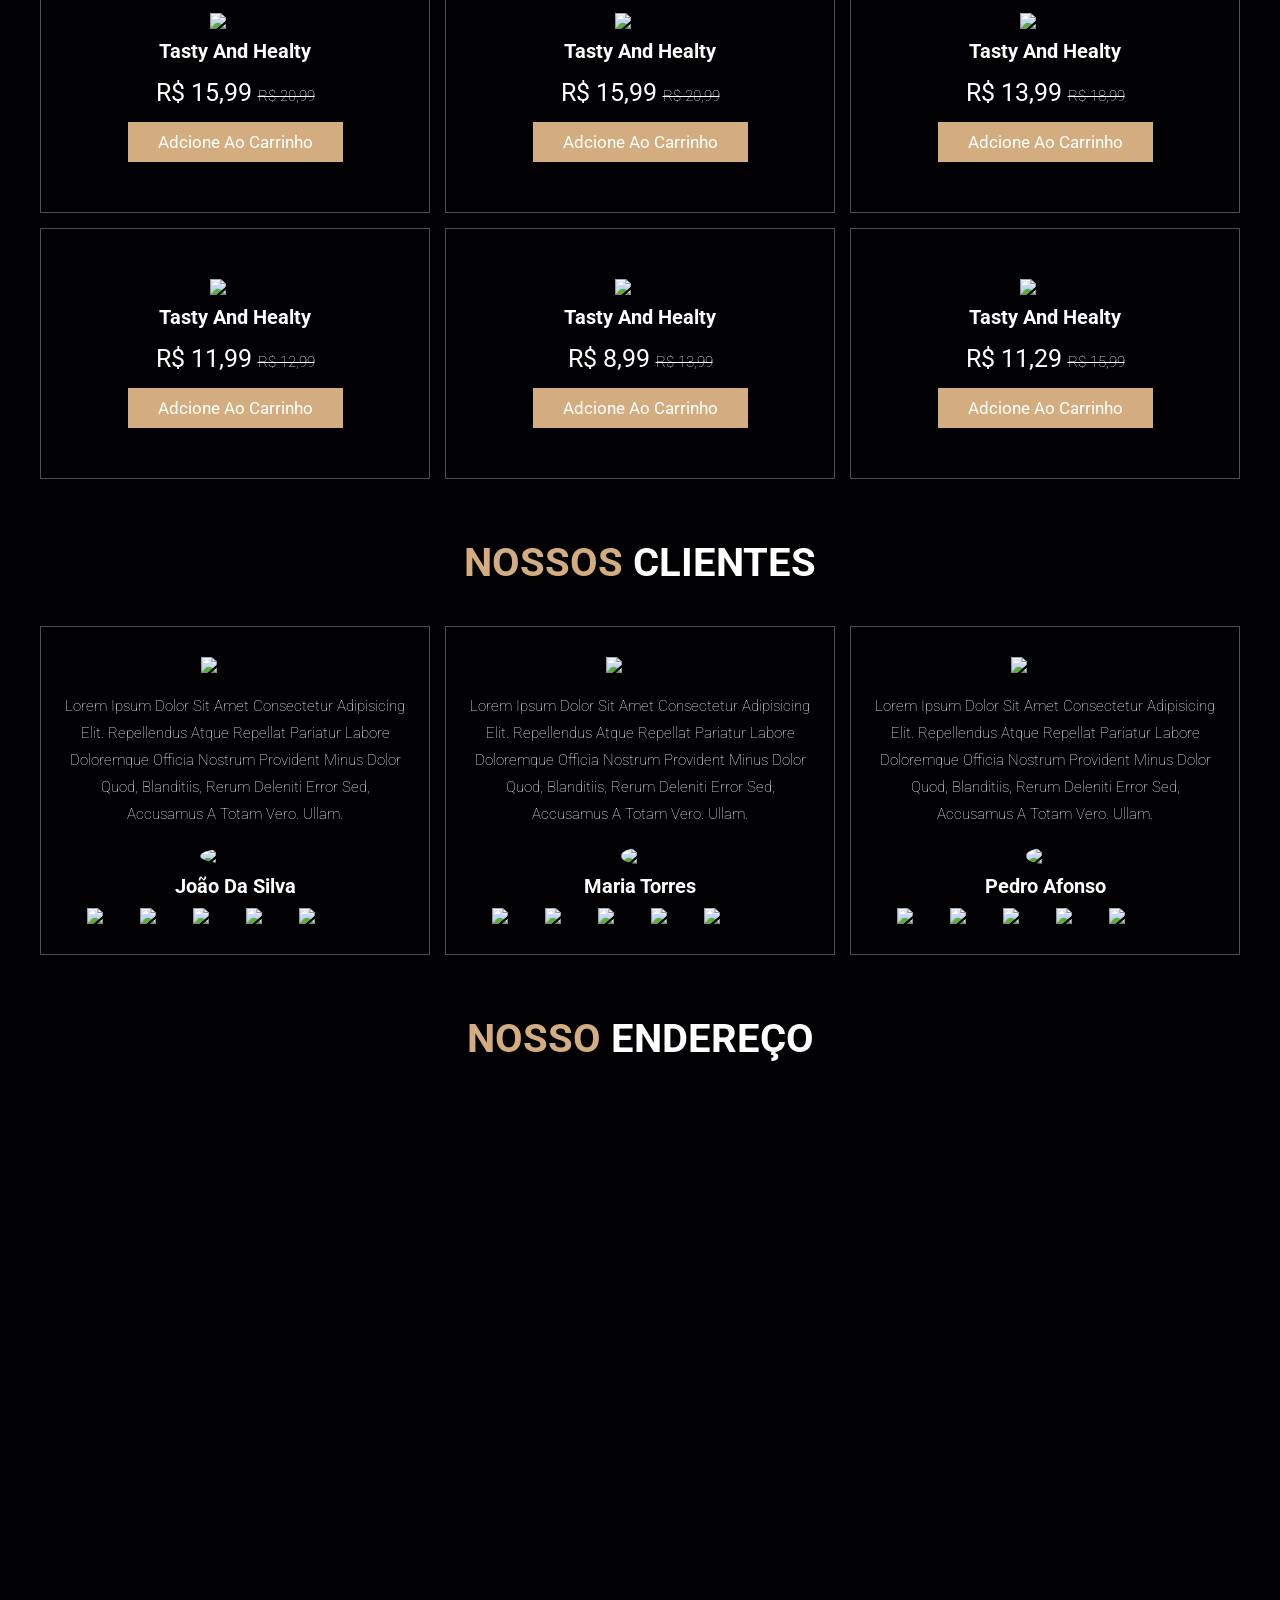
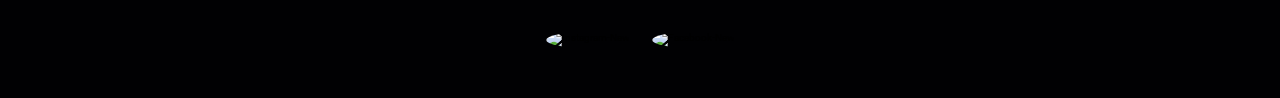
==== commit 47ca9ee9: "Update index.html" ====
--- a/Coffe-page/index.html
+++ b/Coffe-page/index.html
@@ -20,7 +20,7 @@
             </a>
 
 
-           <nav class="navbar" id="navbar">
+            <nav class="navbar">
                 <a href="#Home">Home</a>
                 <a href="#about">Sobre</a>
                 <a href="#menu">Menu</a>
@@ -28,24 +28,12 @@
                 <a href="#address">Endereço</a>
             </nav>
 
-    <div class="icons">
-            <img width="30" height="30"
-        src="https://img.icons8.com/ios-filled/50/ffffff/search--v1.png"
-        alt="Pesquisar">
-
-            <img width="30" height="30"
-        src="https://img.icons8.com/ios-glyphs/30/ffffff/shopping-cart--v1.png"
-        alt="Carrinho">
-
-        <button class="menu-toggle" id="menu-toggle"
-        aria-label="Abrir menu"
-        aria-expanded="false"
-        aria-controls="navbar">
-            <span></span>
-            <span></span>
-            <span></span>
-        </button>
-    </div>
+            <div class="icons">
+                <img width="30" height="30" src="https://img.icons8.com/ios-filled/50/ffffff/search--v1.png"
+                    alt="search--v1" />
+                <img width="30" height="30" src="https://img.icons8.com/ios-glyphs/30/ffffff/shopping-cart--v1.png"
+                    alt="shopping-cart--v1" />
+            </div>
         </section>
     </header>
 
@@ -204,16 +192,8 @@
             <img width="30" height="30" src="https://img.icons8.com/ios-glyphs/30/ffffff/facebook-new.png" alt="facebook-new"/>
         </div>
     </section>
-    <script>
-    const botao = document.getElementById('menu-toggle');
-    const navbar = document.getElementById('navbar');
-
-    botao.addEventListener('click', function () {
-        navbar.classList.toggle('active');
-    });
-</script>
-
-    
 </body>
 
 </html>
+
+</html>
--- a/Coffe-page/style.css
+++ b/Coffe-page/style.css
@@ -191,7 +191,6 @@
     color: var(--black);
 }
 
-    
 .review .box-container .box{
     border: var(--border);
     text-align: center;
@@ -309,47 +308,6 @@
         max-width: 100%;
         box-sizing: border-box;
     }
-
-.menu-toggle {
-    display: none;
-}
-
-@media (max-width: 768px) {
-
-    .menu-toggle {
-        display: block;
-        background: transparent;
-        color: white;
-        font-size: 3rem;
-        cursor: pointer;
-        margin: 1rem;
-    }
-
-    .header section {
-        position: relative;
-    }
-
-    .header .navbar {
-        display: none;
-        position: absolute;
-        top: 100%;
-        left: 0;
-        right: 0;
-        width: 100%;
-        background: var(--black);
-        flex-direction: column;
-        z-index: 999;
-    }
-
-    .header .navbar.active {
-        display: flex;
-    }
-
-    .header .navbar a {
-        padding: 1.5rem 2rem;
-        width: auto;
-    }
-}
-
-
-
+}
+
+
